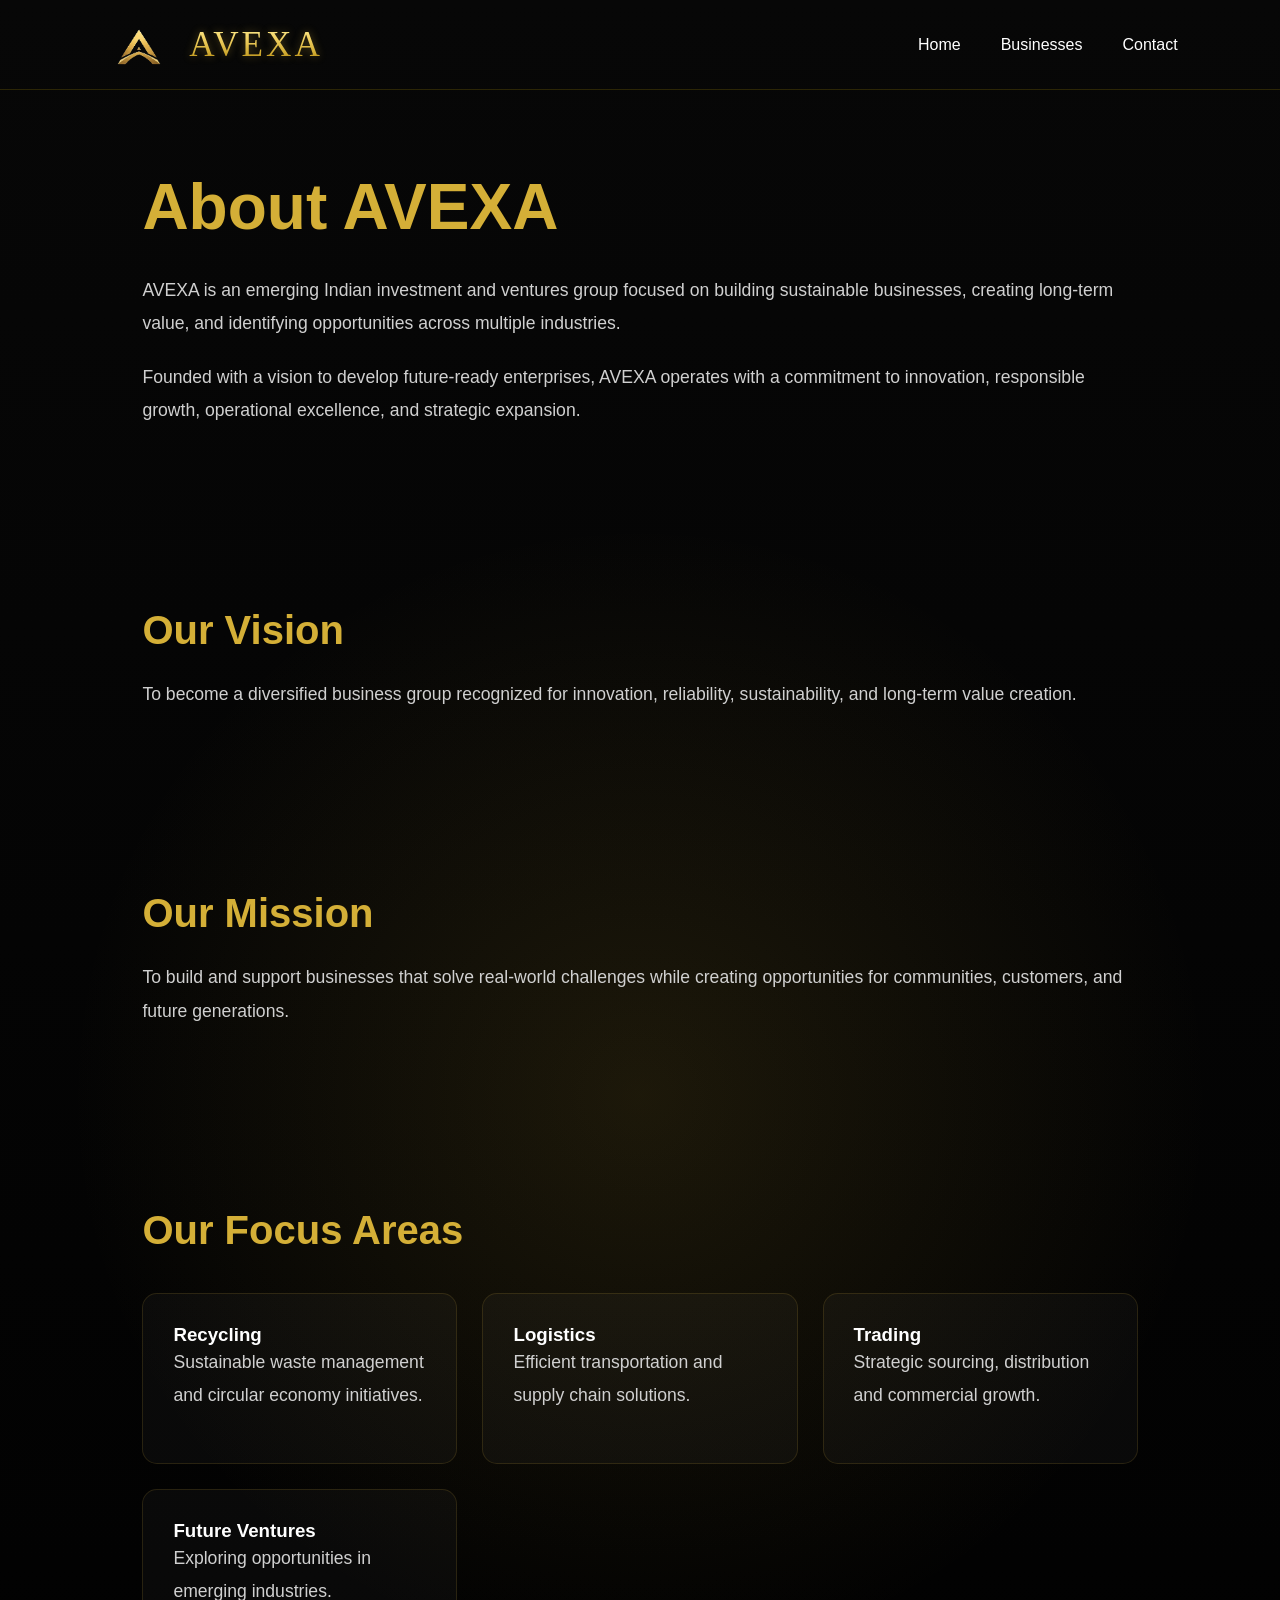
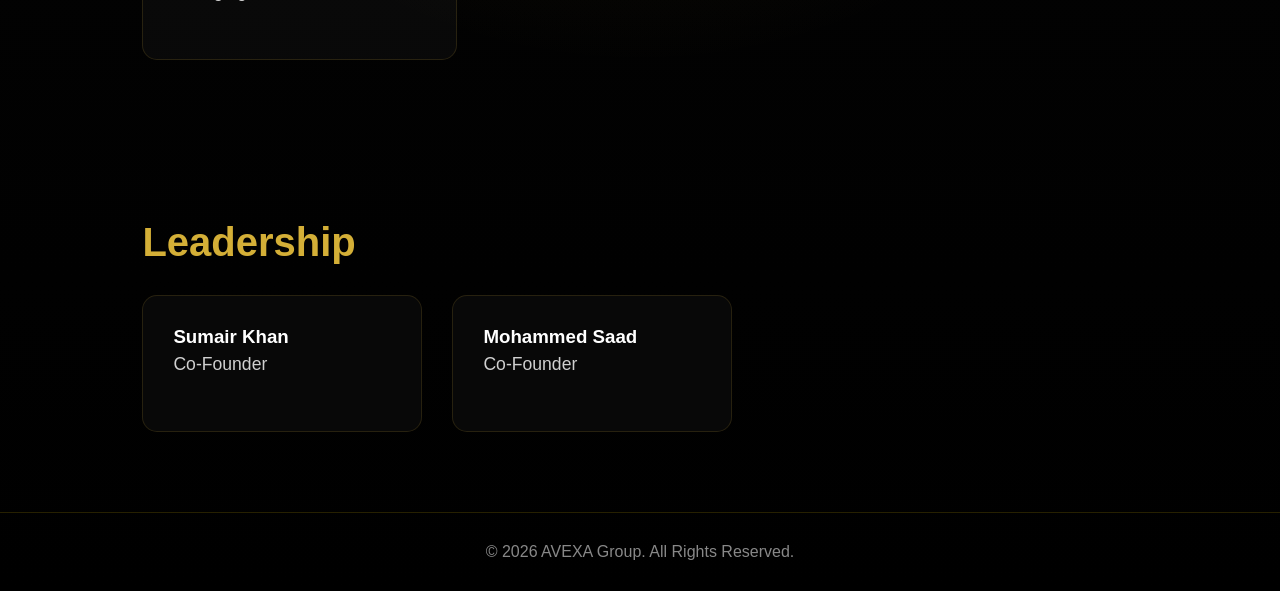
==== about.html @ 47875d7c "Add files via upload" ====
<!DOCTYPE html>
<html lang="en">
<head>

<meta charset="UTF-8">
<meta name="viewport" content="width=device-width, initial-scale=1.0">

<title>About AVEXA</title>

<link rel="stylesheet" href="style.css">
<link rel="icon" href="assets/favicon.png">

</head>
<body>

<header>

<div class="logo-area">
<img src="assets/logo.png" alt="AVEXA Logo">
<span>AVEXA</span>
</div>

<nav>
<a href="index.html">Home</a>
<a href="businesses.html">Businesses</a>
<a href="contact.html">Contact</a>
</nav>

</header>

<section class="page-section">

<h1>About AVEXA</h1>

<p>
AVEXA is an emerging Indian investment and ventures group focused on building sustainable businesses, creating long-term value, and identifying opportunities across multiple industries.
</p>

<p>
Founded with a vision to develop future-ready enterprises, AVEXA operates with a commitment to innovation, responsible growth, operational excellence, and strategic expansion.
</p>

</section>

<section class="page-section">

<h2>Our Vision</h2>

<p>
To become a diversified business group recognized for innovation, reliability, sustainability, and long-term value creation.
</p>

</section>

<section class="page-section">

<h2>Our Mission</h2>

<p>
To build and support businesses that solve real-world challenges while creating opportunities for communities, customers, and future generations.
</p>

</section>

<section class="page-section">

<h2>Our Focus Areas</h2>

<div class="focus-grid">

<div class="focus-card">
<h3>Recycling</h3>
<p>Sustainable waste management and circular economy initiatives.</p>
</div>

<div class="focus-card">
<h3>Logistics</h3>
<p>Efficient transportation and supply chain solutions.</p>
</div>

<div class="focus-card">
<h3>Trading</h3>
<p>Strategic sourcing, distribution and commercial growth.</p>
</div>

<div class="focus-card">
<h3>Future Ventures</h3>
<p>Exploring opportunities in emerging industries.</p>
</div>

</div>

</section>

<section class="page-section">

<h2>Leadership</h2>

<div class="founders">

<div class="founder-card">
<h3>Sumair Khan</h3>
<p>Co-Founder</p>
</div>

<div class="founder-card">
<h3>Mohammed Saad</h3>
<p>Co-Founder</p>
</div>

</div>

</section>

<footer>

<p>© 2026 AVEXA Group. All Rights Reserved.</p>

</footer>

</body>
</html>
---- style.css ----
*{
    margin:0;
    padding:0;
    box-sizing:border-box;
}

body{
    background:
    radial-gradient(
        circle at center,
        rgba(212,175,55,.12),
        rgba(0,0,0,0) 45%
    ),
    linear-gradient(
        180deg,
        #070707,
        #000000
    );

    color:white;
    font-family:Segoe UI,sans-serif;
}

/* INTRO */

#intro{
    position:fixed;
    inset:0;
    background:black;
    display:flex;
    justify-content:center;
    align-items:center;
    z-index:9999;
}

#intro img{

    width:220px;

    filter:
    drop-shadow(0 0 30px rgba(212,175,55,.4));

    opacity:0;

    animation:logoReveal 1.8s ease forwards;
}

@keyframes logoReveal{

    0%{
        opacity:0;
        transform:scale(.5);
    }

    50%{
        opacity:1;
        transform:scale(1.1);
    }

    100%{
        opacity:0;
        transform:scale(1.3);
    }
}

/* WEBSITE */

#main-content{
    opacity:0;
}

header{
    width:100%;
    height:90px;

    display:flex;
    justify-content:space-between;
    align-items:center;

    padding:0 8%;

    border-bottom:1px solid rgba(255,215,0,.15);

    position:relative;
    z-index:2;
}

.logo-area{
    display:flex;
    align-items:center;
    gap:14px;
}

.logo-area img{
    height:42px;
    width:auto;
}

.logo-area span{
    font-family: "Times New Roman", serif;
    font-size:2.2rem;
    letter-spacing:3px;

    background:linear-gradient(
        to bottom,
        #fff3a0,
        #f7d86b,
        #d4af37,
        #a97c00
    );

    -webkit-background-clip:text;
    -webkit-text-fill-color:transparent;

    text-shadow:
    0 0 8px rgba(212,175,55,.4);
}

nav{
    display:flex;
    gap:40px;
}

nav a{
    color:white;
    text-decoration:none;
    transition:.3s;
}

nav a:hover{
    color:#d4af37;
}

.hero{
    min-height:75vh;

    display:flex;
    flex-direction:column;

    justify-content:center;
    align-items:center;

    text-align:center;

    padding:40px;

    background:
radial-gradient(
circle,
rgba(212,175,55,.08),
transparent 60%
);
}

.hero h1{
    font-family:"Times New Roman", serif;

    font-size:8rem;

    letter-spacing:6px;

    background:linear-gradient(
        to bottom,
        #fff7c2,
        #f7d86b,
        #d4af37,
        #9f7800
    );

    -webkit-background-clip:text;
    -webkit-text-fill-color:transparent;

    text-shadow:
    0 0 20px rgba(212,175,55,.25);
}

.hero h2{
    margin-top:20px;
    font-size:2rem;
    font-weight:300;
}

.hero p{
    margin-top:20px;
    color:#bdbdbd;
    font-size:1.2rem;
}

.btn{
    margin-top:35px;

    padding:15px 35px;

    border:1px solid #d4af37;

    color:#d4af37;

    text-decoration:none;

    transition:.3s;
}

.btn:hover{
    background:#d4af37;
    color:black;
}

footer{
    text-align:center;
    padding:30px;
    border-top:1px solid rgba(255,215,0,.15);
    color:#888;
}





.page-section{
max-width:1200px;
margin:auto;
padding:80px 8%;
}

.page-section h1{
font-size:4rem;
margin-bottom:30px;
color:#d4af37;
}

.page-section h2{
font-size:2.5rem;
margin-bottom:25px;
color:#d4af37;
}

.page-section p{
font-size:1.1rem;
line-height:1.9;
color:#d0d0d0;
margin-bottom:20px;
}

.focus-grid{
display:grid;
grid-template-columns:repeat(auto-fit,minmax(250px,1fr));
gap:25px;
margin-top:40px;
}

.focus-card{
background:rgba(255,255,255,.03);
border:1px solid rgba(212,175,55,.15);
padding:30px;
border-radius:15px;
transition:.3s;
}

.focus-card:hover{
transform:translateY(-8px);
border-color:#d4af37;
}

.founders{
display:flex;
gap:30px;
flex-wrap:wrap;
margin-top:30px;
}

.founder-card{
padding:30px;
min-width:280px;
background:rgba(255,255,255,.03);
border:1px solid rgba(212,175,55,.15);
border-radius:15px;
}






/* BUSINESSES PAGE */

.business-hero{
text-align:center;
padding:100px 8% 60px;
}

.business-hero h1{
font-size:4.5rem;
color:#d4af37;
margin-bottom:20px;
}

.business-hero p{
max-width:800px;
margin:auto;
font-size:1.2rem;
color:#cfcfcf;
line-height:1.8;
}

.business-grid{

max-width:1300px;

margin:auto;

padding:40px 8% 100px;

display:grid;

grid-template-columns:
repeat(auto-fit,minmax(300px,1fr));

gap:30px;
}

.business-card{

text-decoration:none;

color:white;

padding:40px;

border-radius:20px;

background:
rgba(255,255,255,.03);

border:
1px solid rgba(212,175,55,.15);

transition:.35s;
}

.business-card:hover{

transform:
translateY(-10px);

border-color:#d4af37;

box-shadow:
0 0 25px rgba(212,175,55,.15);
}

.card-icon{

font-size:3rem;

margin-bottom:20px;
}

.business-card h2{

margin-bottom:15px;

color:#d4af37;
}

.business-card p{

line-height:1.8;

color:#d0d0d0;
}






/* RECYCLING PREMIUM */

.recycling-hero{

height:100vh;

background:
linear-gradient(
rgba(0,0,0,.65),
rgba(0,0,0,.65)
),
url("assets/images/recycling-plant.jpg");

background-size:cover;
background-position:center;

display:flex;
justify-content:center;
align-items:center;

text-align:center;
}

.recycling-overlay{

max-width:900px;
padding:40px;
}

.recycling-overlay h1{

font-size:5rem;
color:white;
margin-bottom:15px;
}

.recycling-overlay h3{

color:#7dff9a;
margin-bottom:20px;
}

.recycling-overlay p{

font-size:1.2rem;
line-height:1.8;
margin-bottom:30px;
}

.green-btn{

display:inline-block;

padding:15px 35px;

background:#1f8a4d;

color:white;

text-decoration:none;

border-radius:8px;
}

.image-section{

max-width:1300px;

margin:auto;

padding:100px 8%;

display:grid;

grid-template-columns:1fr 1fr;

gap:60px;

align-items:center;
}

.image-section.reverse{

grid-template-columns:1fr 1fr;
}

.image-box img{

width:100%;

border-radius:20px;

display:block;
}

.image-text h2{

font-size:2.8rem;

color:#3ddc84;

margin-bottom:20px;
}

.image-text p{

line-height:1.8;

margin-bottom:15px;

color:#d0d0d0;
}

.knowledge{

max-width:1200px;

margin:auto;

padding:100px 8%;
}

.knowledge h2{

text-align:center;

font-size:3rem;

color:#3ddc84;

margin-bottom:50px;
}

.blog-card{

background:#0d1711;

padding:30px;

margin-bottom:25px;

border-left:4px solid #3ddc84;

border-radius:12px;
}






/* CONTACT PAGE */

.contact-hero{

padding:120px 8% 80px;

text-align:center;
}

.contact-hero h1{

font-size:4.5rem;

color:#d4af37;

margin-bottom:20px;
}

.contact-hero p{

font-size:1.2rem;

color:#cfcfcf;
}

.contact-container{

max-width:1300px;

margin:auto;

padding:0 8% 100px;

display:grid;

grid-template-columns:1fr 1fr;

gap:40px;
}

.contact-card{

background:
rgba(255,255,255,.03);

border:
1px solid rgba(212,175,55,.15);

padding:40px;

border-radius:20px;
}

.contact-card h2{

color:#d4af37;

margin-bottom:30px;
}

.contact-item{

margin-bottom:25px;
}

.contact-item h3{

margin-bottom:5px;

color:#d4af37;
}

.contact-item p{

color:#d0d0d0;
}

form{

display:flex;

flex-direction:column;

gap:20px;
}

input,
textarea{

background:#0f0f0f;

border:
1px solid rgba(212,175,55,.15);

padding:15px;

color:white;

border-radius:8px;
}

textarea{

height:140px;

resize:none;
}

button{

background:#d4af37;

color:black;

padding:15px;

border:none;

border-radius:8px;

cursor:pointer;

font-weight:bold;
}

button:hover{

opacity:.9;
}
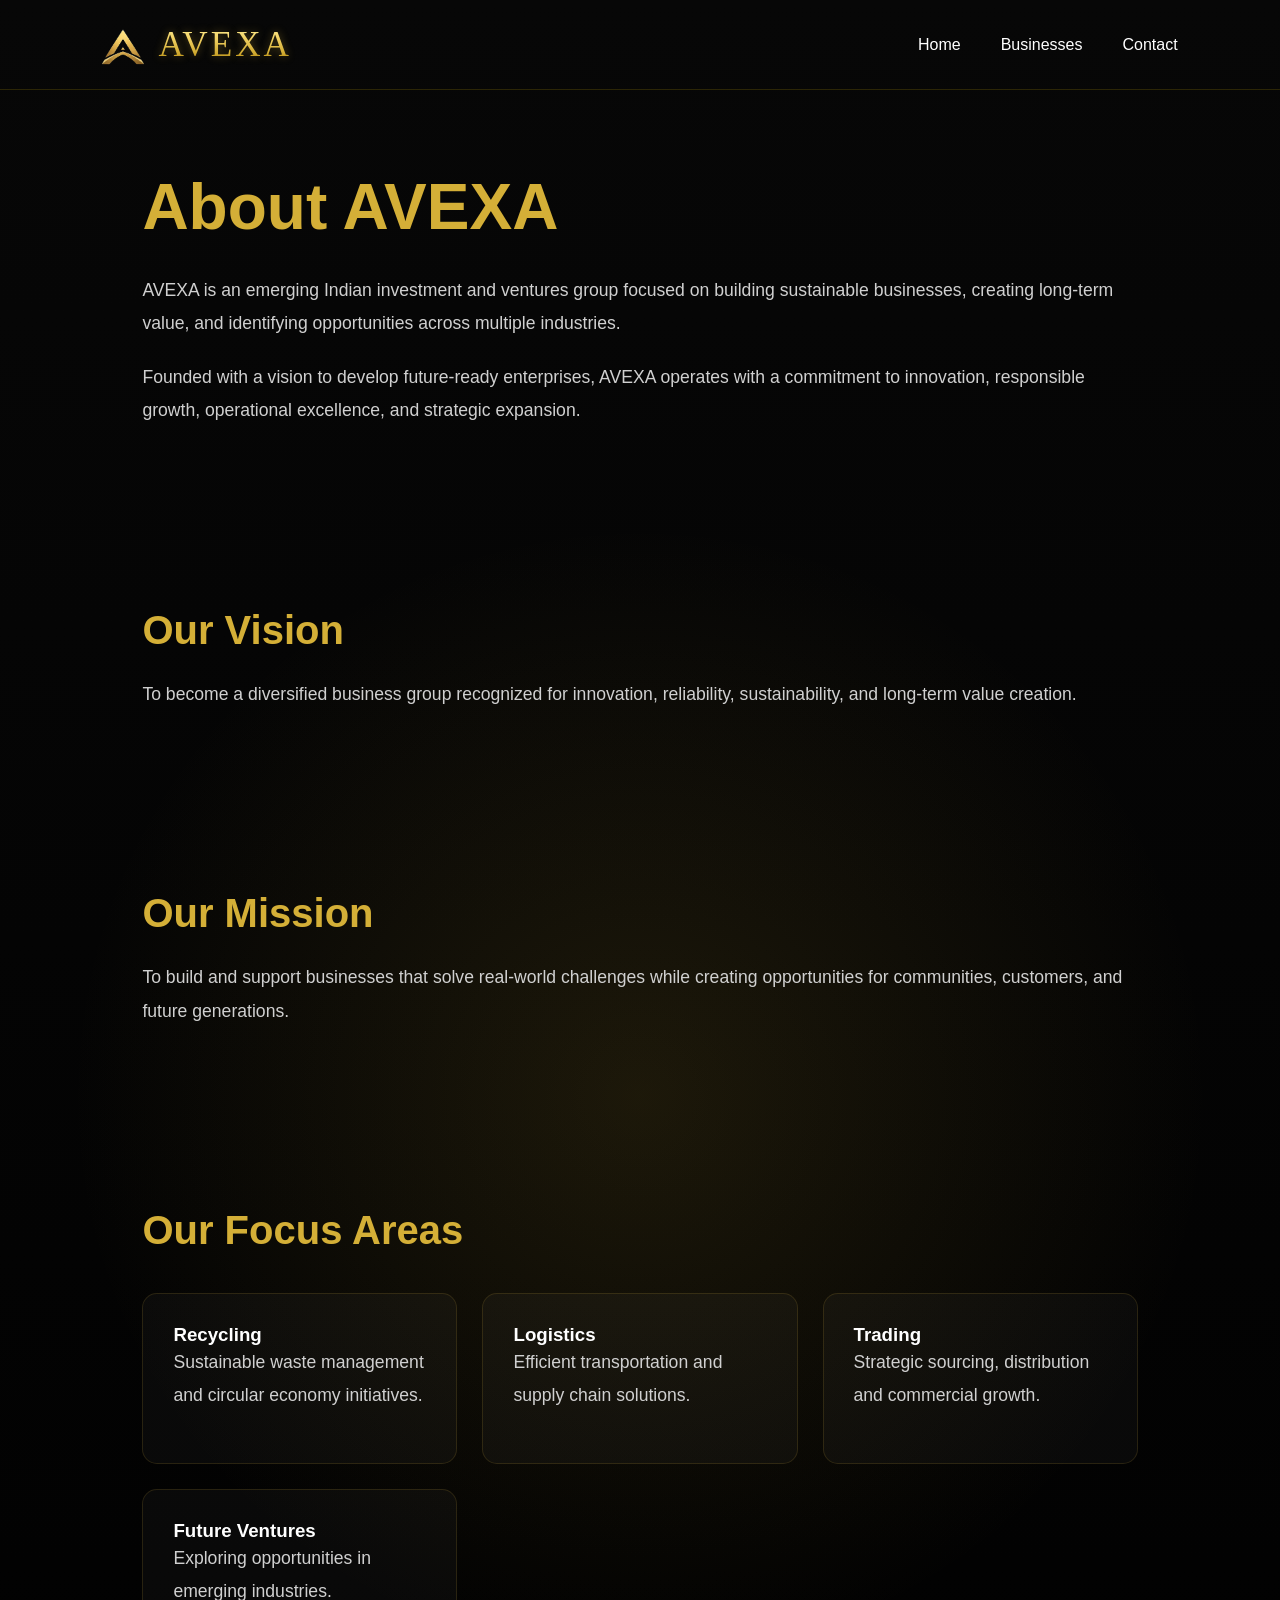
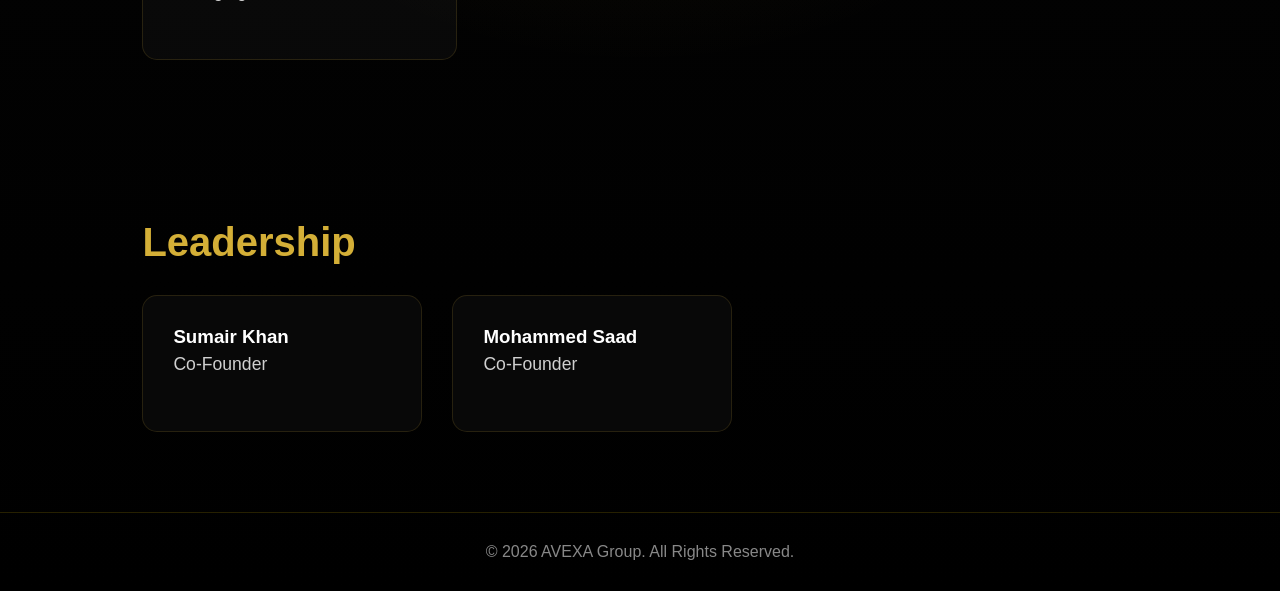
==== commit ac5a2dca: "Fix HTML structure and update favicon reference" ====
--- a/about.html
+++ b/about.html
@@ -1,7 +1,8 @@
 <!DOCTYPE html>
 <html lang="en">
 <head>
-
+<link rel="icon" href="assets/logo.png">
+  
 <meta charset="UTF-8">
 <meta name="viewport" content="width=device-width, initial-scale=1.0">
 
@@ -119,4 +120,4 @@
 </footer>
 
 </body>
-</html>+</html>
